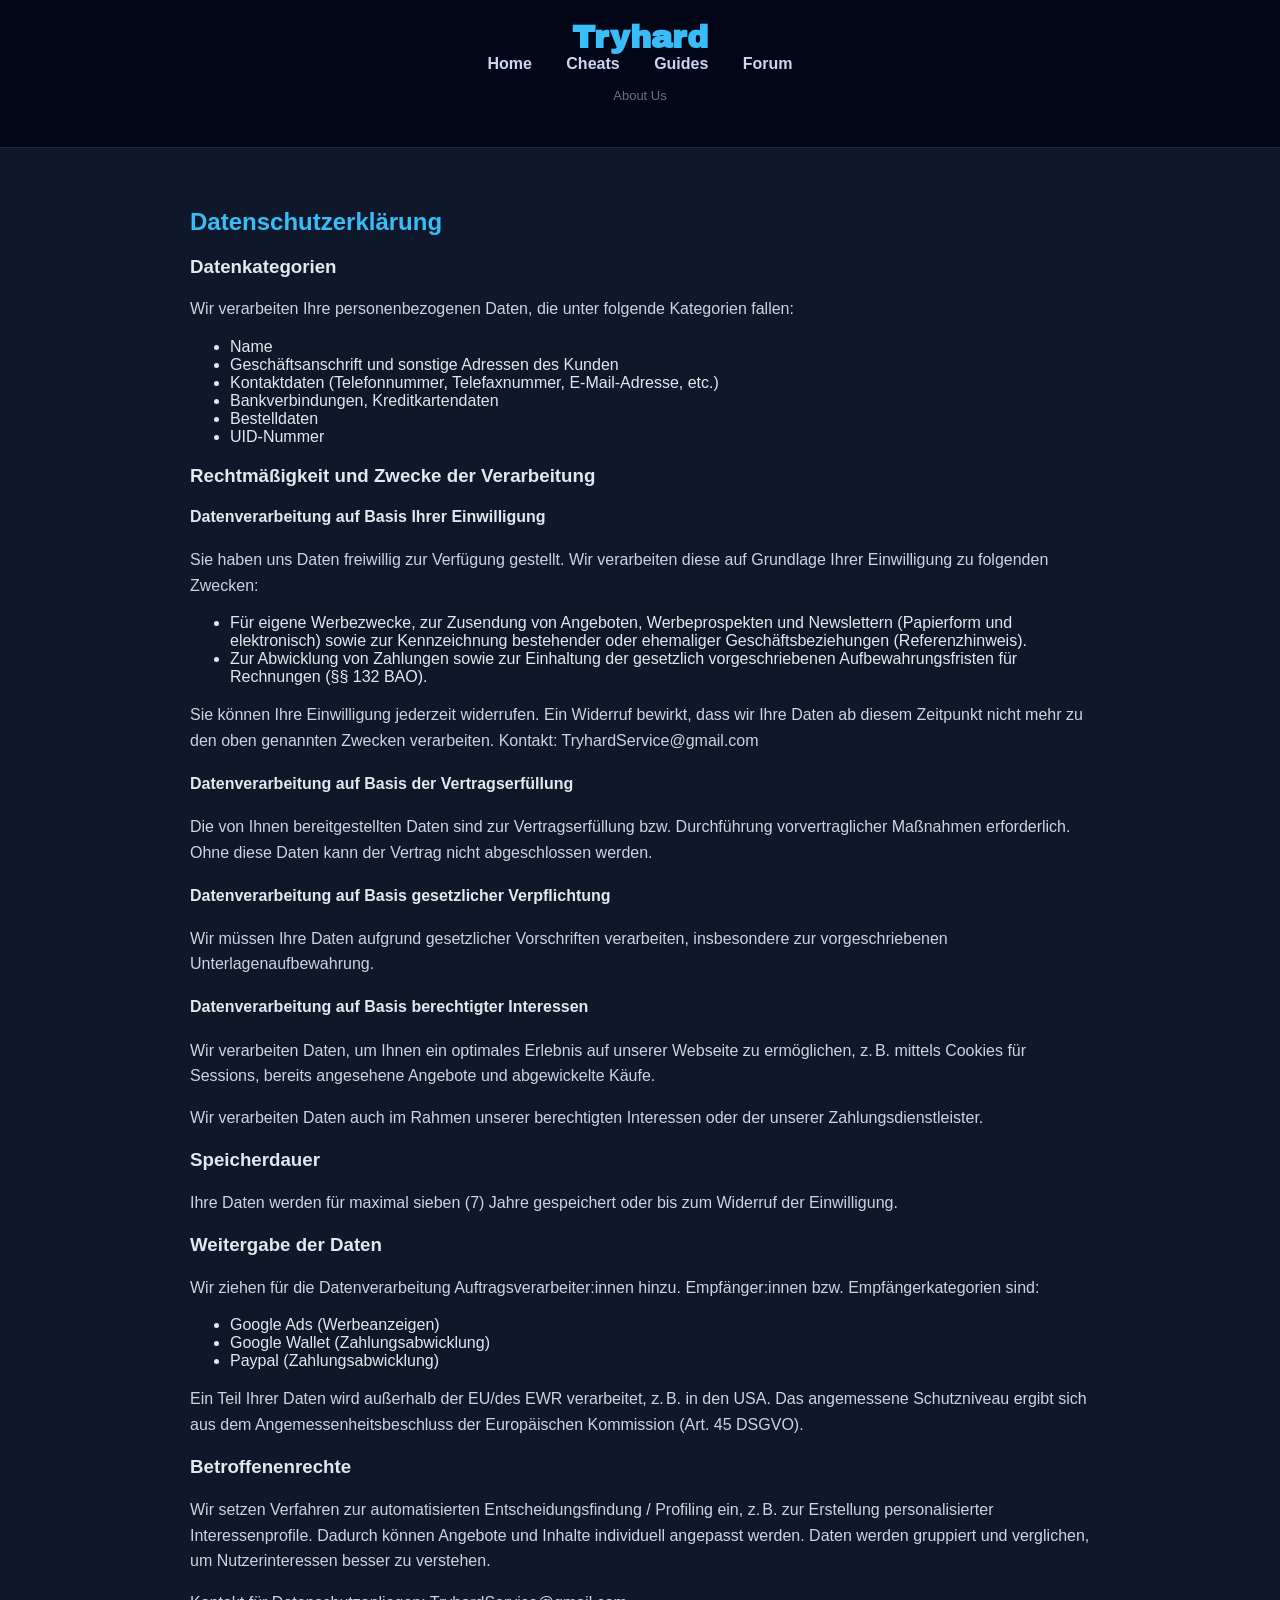
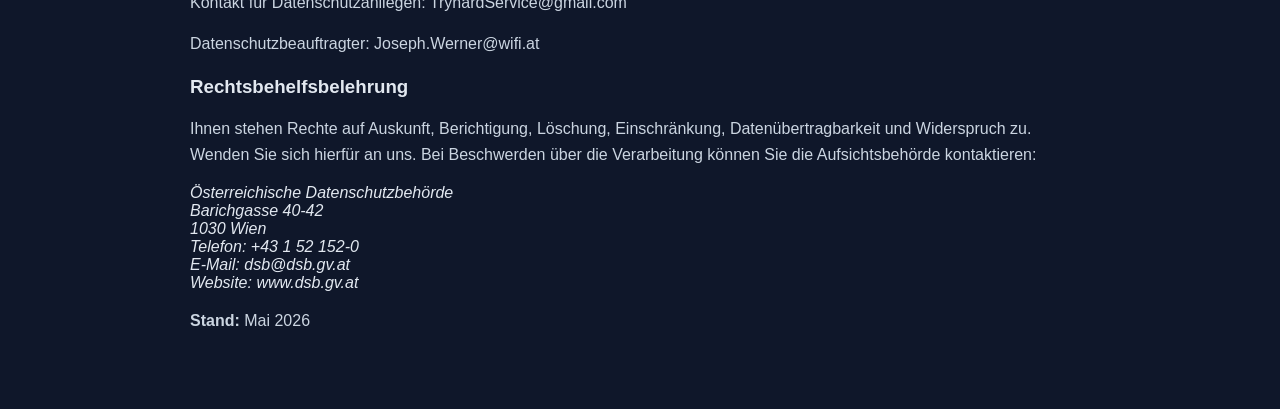
==== about-us.html @ 5f0e2160 "No clue" ====
<!DOCTYPE html>
<html lang="en">
<head>
    <meta charset="UTF-8">
    <meta name="viewport" content="width=device-width, initial-scale=1.0">
    <title>Tryhard - About Us</title>

    <link rel="stylesheet" href="styles.css">
    <link rel="preconnect" href="https://fonts.googleapis.com">
    <link rel="preconnect" href="https://fonts.gstatic.com" crossorigin>
    <link href="https://fonts.googleapis.com/css2?family=Archivo+Black&display=swap" rel="stylesheet">

    <style>
        body {
            background: #0f172a;
            color: #e2e8f0;
            font-family: Arial, sans-serif;
            margin: 0;
        }

        header {
            text-align: center;
            padding: 20px;
            background: #020617;
            border-bottom: 1px solid #1e293b;
        }

        .container {
            max-width: 900px;
            margin: 40px auto;
            padding: 20px;
        }

        .eula-box {
            background: #1e293b;
            padding: 25px;
            border-radius: 12px;
            margin-bottom: 20px;
        }

        h1 {
            color: #38bdf8;
            margin-bottom: 5px;
        }

        h2 {
            color: #38bdf8;
            margin-top: 0;
        }

        .section-title {
            font-weight: bold;
            margin-bottom: 10px;
        }

        p {
            color: #cbd5e1;
            line-height: 1.6;
        }

        .meta {
            font-size: 13px;
            color: #64748b;
            margin-bottom: 20px;
        }

        .divider {
            height: 1px;
            background: #334155;
            margin: 15px 0;
        }

        nav a {
            margin: 0 15px;
            color: #cbd5f5;
            text-decoration: none;
            font-weight: bold;
        }

        nav a:hover {
            color: #38bdf8;
        }

        header h1 {
            font-family: 'Archivo Black', sans-serif;
        }
    </style>
</head>

<body>

<header>
    <h1>Tryhard</h1>
    <nav>
        <a href="index.html">Home</a>
        <a href="#">Cheats</a>
        <a href="#">Guides</a>
        <a href="#">Forum</a>
    </nav>
    <p class="meta">About Us</p>
</header>

<div class="container">
    <h2>Datenschutzerklärung</h2>

    <h3>Datenkategorien</h3>
    <p>Wir verarbeiten Ihre personenbezogenen Daten, die unter folgende Kategorien fallen:</p>
    <ul>
        <li>Name</li>
        <li>Geschäftsanschrift und sonstige Adressen des Kunden</li>
        <li>Kontaktdaten (Telefonnummer, Telefaxnummer, E-Mail-Adresse, etc.)</li>
        <li>Bankverbindungen, Kreditkartendaten</li>
        <li>Bestelldaten</li>
        <li>UID-Nummer</li>
    </ul>

    <h3>Rechtmäßigkeit und Zwecke der Verarbeitung</h3>

    <h4>Datenverarbeitung auf Basis Ihrer Einwilligung</h4>
    <p>Sie haben uns Daten freiwillig zur Verfügung gestellt. Wir verarbeiten diese auf Grundlage Ihrer Einwilligung zu folgenden Zwecken:</p>
    <ul>
        <li>Für eigene Werbezwecke, zur Zusendung von Angeboten, Werbeprospekten und Newslettern (Papierform und elektronisch) sowie zur Kennzeichnung bestehender oder ehemaliger Geschäftsbeziehungen (Referenzhinweis).</li>
        <li>Zur Abwicklung von Zahlungen sowie zur Einhaltung der gesetzlich vorgeschriebenen Aufbewahrungsfristen für Rechnungen (§§ 132 BAO).</li>
    </ul>
    <p>Sie können Ihre Einwilligung jederzeit widerrufen. Ein Widerruf bewirkt, dass wir Ihre Daten ab diesem Zeitpunkt nicht mehr zu den oben genannten Zwecken verarbeiten. Kontakt: <a href="mailto:TryhardService@gmail.com">TryhardService@gmail.com</a></p>

    <h4>Datenverarbeitung auf Basis der Vertragserfüllung</h4>
    <p>Die von Ihnen bereitgestellten Daten sind zur Vertragserfüllung bzw. Durchführung vorvertraglicher Maßnahmen erforderlich. Ohne diese Daten kann der Vertrag nicht abgeschlossen werden.</p>

    <h4>Datenverarbeitung auf Basis gesetzlicher Verpflichtung</h4>
    <p>Wir müssen Ihre Daten aufgrund gesetzlicher Vorschriften verarbeiten, insbesondere zur vorgeschriebenen Unterlagenaufbewahrung.</p>

    <h4>Datenverarbeitung auf Basis berechtigter Interessen</h4>
    <p>Wir verarbeiten Daten, um Ihnen ein optimales Erlebnis auf unserer Webseite zu ermöglichen, z. B. mittels Cookies für Sessions, bereits angesehene Angebote und abgewickelte Käufe.</p>
    <p>Wir verarbeiten Daten auch im Rahmen unserer berechtigten Interessen oder der unserer Zahlungsdienstleister.</p>

    <h3>Speicherdauer</h3>
    <p>Ihre Daten werden für maximal sieben (7) Jahre gespeichert oder bis zum Widerruf der Einwilligung.</p>

    <h3>Weitergabe der Daten</h3>
    <p>Wir ziehen für die Datenverarbeitung Auftragsverarbeiter:innen hinzu. Empfänger:innen bzw. Empfängerkategorien sind:</p>
    <ul>
        <li>Google Ads (Werbeanzeigen)</li>
        <li>Google Wallet (Zahlungsabwicklung)</li>
        <li>Paypal (Zahlungsabwicklung)</li>
    </ul>
    <p>Ein Teil Ihrer Daten wird außerhalb der EU/des EWR verarbeitet, z. B. in den USA. Das angemessene Schutzniveau ergibt sich aus dem Angemessenheitsbeschluss der Europäischen Kommission (Art. 45 DSGVO).</p>

    <h3>Betroffenenrechte</h3>
    <p>Wir setzen Verfahren zur automatisierten Entscheidungsfindung / Profiling ein, z. B. zur Erstellung personalisierter Interessenprofile. Dadurch können Angebote und Inhalte individuell angepasst werden. Daten werden gruppiert und verglichen, um Nutzerinteressen besser zu verstehen.</p>

    <p>Kontakt für Datenschutzanliegen: <a href="mailto:TryhardService@gmail.com">TryhardService@gmail.com</a></p>
    <p>Datenschutzbeauftragter: <a href="mailto:Joseph.Werner@wifi.at">Joseph.Werner@wifi.at</a></p>

    <h3>Rechtsbehelfsbelehrung</h3>
    <p>Ihnen stehen Rechte auf Auskunft, Berichtigung, Löschung, Einschränkung, Datenübertragbarkeit und Widerspruch zu. Wenden Sie sich hierfür an uns. Bei Beschwerden über die Verarbeitung können Sie die Aufsichtsbehörde kontaktieren:</p>
    <address>
        Österreichische Datenschutzbehörde<br>
        Barichgasse 40-42<br>
        1030 Wien<br>
        Telefon: +43 1 52 152-0<br>
        E-Mail: <a href="mailto:dsb@dsb.gv.at">dsb@dsb.gv.at</a><br>
        Website: <a href="http://www.dsb.gv.at/" target="_blank">www.dsb.gv.at</a>
    </address>

    <p><strong>Stand:</strong> Mai 2026</p>
</div>

</body>
</html>
---- styles.css ----
/* Reset some default browser styles */
body {
    margin: 0;
    font-family: Arial, sans-serif;
    background-color: #0f172a;
    color: #e2e8f0;
}

/* Header */
header {
    background: #020617;
    padding: 20px;
    text-align: center;
    border-bottom: 2px solid #1e293b;
}

header h1 {
    font-family: 'Archivo Black', sans-serif;
    margin: 0;
    color: #38bdf8;
}

/* Navigation */
nav a {
    margin: 0 15px;
    color: #cbd5f5;
    text-decoration: none;
    font-weight: bold;
}

nav a:hover {
    color: #38bdf8;
}

/* Hero section */
.hero {
    padding: 60px 20px;
    text-align: center;
    background: linear-gradient(135deg, #020617, #1e293b);
}

/* Sections */
.section {
    padding: 40px 20px;
    max-width: 1000px;
    margin: auto;
}

/* Cards layout */
.cards {
    display: grid;
    grid-template-columns: repeat(auto-fit, minmax(250px, 1fr));
    gap: 20px;
}

/* Individual card */
.card {
    background: #1e293b;
    padding: 20px;
    border-radius: 10px;
    transition: transform 0.2s;
}

/* Card hover effect */
.card:hover {
    transform: translateY(-5px);
}

/* Make full card clickable */
.card-link {
    text-decoration: none;
    color: inherit;
    display: block;
}

/* Remove underline everywhere inside cards */
.card-link,
.card-link * {
    text-decoration: none;
    color: inherit;
}

.card img {
    width: 100%;
    height: 160px;
    border-radius: 10px;
    margin-bottom: 10px;
}
/* Footer */
footer {
    text-align: center;
    padding: 20px;
    background: #020617;
    border-top: 2px solid #1e293b;
    color: #64748b;
}
.blob {
    center;
    width: 80%;
    border-radius: 10px;
    margin-bottom: 10px;
}

.archivo-black-regular {
  font-family: "Archivo Black", sans-serif;
  font-weight: 400;
  font-style: normal;
}

a {
    text-decoration: none;
    color: inherit;
}
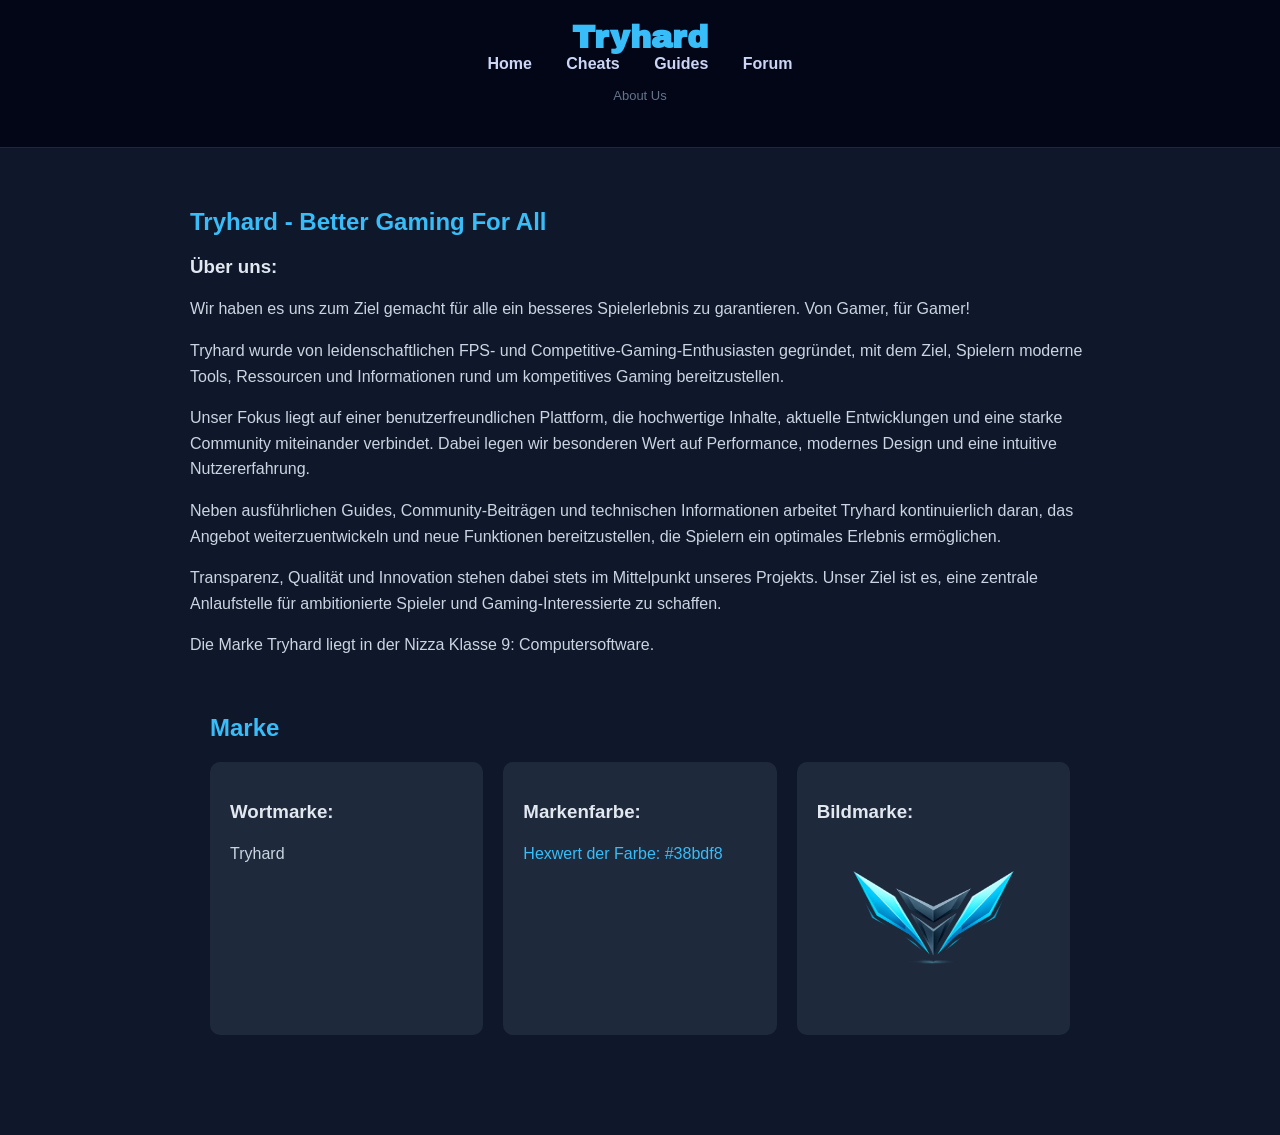
==== commit 1716c799: "Hopefully done" ====
--- a/about-us.html
+++ b/about-us.html
@@ -101,69 +101,62 @@
 </header>
 
 <div class="container">
-    <h2>Datenschutzerklärung</h2>
+    <h2>Tryhard - Better Gaming For All</h2>
 
-    <h3>Datenkategorien</h3>
-    <p>Wir verarbeiten Ihre personenbezogenen Daten, die unter folgende Kategorien fallen:</p>
-    <ul>
-        <li>Name</li>
-        <li>Geschäftsanschrift und sonstige Adressen des Kunden</li>
-        <li>Kontaktdaten (Telefonnummer, Telefaxnummer, E-Mail-Adresse, etc.)</li>
-        <li>Bankverbindungen, Kreditkartendaten</li>
-        <li>Bestelldaten</li>
-        <li>UID-Nummer</li>
-    </ul>
+    <h3>Über uns:</h3>
+    <p>Wir haben es uns zum Ziel gemacht für alle ein besseres Spielerlebnis zu garantieren. Von Gamer, für Gamer!</p>
+    <p>
+        Tryhard wurde von leidenschaftlichen FPS- und Competitive-Gaming-Enthusiasten
+        gegründet, mit dem Ziel, Spielern moderne Tools, Ressourcen und Informationen
+        rund um kompetitives Gaming bereitzustellen.
+    </p>
 
-    <h3>Rechtmäßigkeit und Zwecke der Verarbeitung</h3>
+    <p>
+        Unser Fokus liegt auf einer benutzerfreundlichen Plattform, die hochwertige
+        Inhalte, aktuelle Entwicklungen und eine starke Community miteinander verbindet.
+        Dabei legen wir besonderen Wert auf Performance, modernes Design und eine
+        intuitive Nutzererfahrung.
+    </p>
 
-    <h4>Datenverarbeitung auf Basis Ihrer Einwilligung</h4>
-    <p>Sie haben uns Daten freiwillig zur Verfügung gestellt. Wir verarbeiten diese auf Grundlage Ihrer Einwilligung zu folgenden Zwecken:</p>
-    <ul>
-        <li>Für eigene Werbezwecke, zur Zusendung von Angeboten, Werbeprospekten und Newslettern (Papierform und elektronisch) sowie zur Kennzeichnung bestehender oder ehemaliger Geschäftsbeziehungen (Referenzhinweis).</li>
-        <li>Zur Abwicklung von Zahlungen sowie zur Einhaltung der gesetzlich vorgeschriebenen Aufbewahrungsfristen für Rechnungen (§§ 132 BAO).</li>
-    </ul>
-    <p>Sie können Ihre Einwilligung jederzeit widerrufen. Ein Widerruf bewirkt, dass wir Ihre Daten ab diesem Zeitpunkt nicht mehr zu den oben genannten Zwecken verarbeiten. Kontakt: <a href="mailto:TryhardService@gmail.com">TryhardService@gmail.com</a></p>
+    <p>
+        Neben ausführlichen Guides, Community-Beiträgen und technischen Informationen
+        arbeitet Tryhard kontinuierlich daran, das Angebot weiterzuentwickeln und neue
+        Funktionen bereitzustellen, die Spielern ein optimales Erlebnis ermöglichen.
+    </p>
 
-    <h4>Datenverarbeitung auf Basis der Vertragserfüllung</h4>
-    <p>Die von Ihnen bereitgestellten Daten sind zur Vertragserfüllung bzw. Durchführung vorvertraglicher Maßnahmen erforderlich. Ohne diese Daten kann der Vertrag nicht abgeschlossen werden.</p>
+    <p>
+        Transparenz, Qualität und Innovation stehen dabei stets im Mittelpunkt unseres
+        Projekts. Unser Ziel ist es, eine zentrale Anlaufstelle für ambitionierte
+        Spieler und Gaming-Interessierte zu schaffen.
+    </p>
 
-    <h4>Datenverarbeitung auf Basis gesetzlicher Verpflichtung</h4>
-    <p>Wir müssen Ihre Daten aufgrund gesetzlicher Vorschriften verarbeiten, insbesondere zur vorgeschriebenen Unterlagenaufbewahrung.</p>
+    <p>
+        Die Marke Tryhard liegt in der Nizza Klasse 9: Computersoftware.
+    </p>
 
-    <h4>Datenverarbeitung auf Basis berechtigter Interessen</h4>
-    <p>Wir verarbeiten Daten, um Ihnen ein optimales Erlebnis auf unserer Webseite zu ermöglichen, z. B. mittels Cookies für Sessions, bereits angesehene Angebote und abgewickelte Käufe.</p>
-    <p>Wir verarbeiten Daten auch im Rahmen unserer berechtigten Interessen oder der unserer Zahlungsdienstleister.</p>
+    <section class="section">
+        <h2>Marke</h2>
+        <div class="cards">
+                <div class="card">
+                    <h3>Wortmarke:</h3>
+                    <p>Tryhard</p>
+                </div>
 
-    <h3>Speicherdauer</h3>
-    <p>Ihre Daten werden für maximal sieben (7) Jahre gespeichert oder bis zum Widerruf der Einwilligung.</p>
+            <div class="card">
+                <h3>Markenfarbe:</h3>
+                <p style="color: #38bdf8;">Hexwert der Farbe: #38bdf8</p>
+                <p></p>
+            </div>
 
-    <h3>Weitergabe der Daten</h3>
-    <p>Wir ziehen für die Datenverarbeitung Auftragsverarbeiter:innen hinzu. Empfänger:innen bzw. Empfängerkategorien sind:</p>
-    <ul>
-        <li>Google Ads (Werbeanzeigen)</li>
-        <li>Google Wallet (Zahlungsabwicklung)</li>
-        <li>Paypal (Zahlungsabwicklung)</li>
-    </ul>
-    <p>Ein Teil Ihrer Daten wird außerhalb der EU/des EWR verarbeitet, z. B. in den USA. Das angemessene Schutzniveau ergibt sich aus dem Angemessenheitsbeschluss der Europäischen Kommission (Art. 45 DSGVO).</p>
+            <div class="card">
+                <h3>Bildmarke:</h3>
+                <img src="images/Logo.png" alt="Tryhard Logo">
+            </div>
 
-    <h3>Betroffenenrechte</h3>
-    <p>Wir setzen Verfahren zur automatisierten Entscheidungsfindung / Profiling ein, z. B. zur Erstellung personalisierter Interessenprofile. Dadurch können Angebote und Inhalte individuell angepasst werden. Daten werden gruppiert und verglichen, um Nutzerinteressen besser zu verstehen.</p>
+        </div>
+    </section>
 
-    <p>Kontakt für Datenschutzanliegen: <a href="mailto:TryhardService@gmail.com">TryhardService@gmail.com</a></p>
-    <p>Datenschutzbeauftragter: <a href="mailto:Joseph.Werner@wifi.at">Joseph.Werner@wifi.at</a></p>
 
-    <h3>Rechtsbehelfsbelehrung</h3>
-    <p>Ihnen stehen Rechte auf Auskunft, Berichtigung, Löschung, Einschränkung, Datenübertragbarkeit und Widerspruch zu. Wenden Sie sich hierfür an uns. Bei Beschwerden über die Verarbeitung können Sie die Aufsichtsbehörde kontaktieren:</p>
-    <address>
-        Österreichische Datenschutzbehörde<br>
-        Barichgasse 40-42<br>
-        1030 Wien<br>
-        Telefon: +43 1 52 152-0<br>
-        E-Mail: <a href="mailto:dsb@dsb.gv.at">dsb@dsb.gv.at</a><br>
-        Website: <a href="http://www.dsb.gv.at/" target="_blank">www.dsb.gv.at</a>
-    </address>
-
-    <p><strong>Stand:</strong> Mai 2026</p>
 </div>
 
 </body>
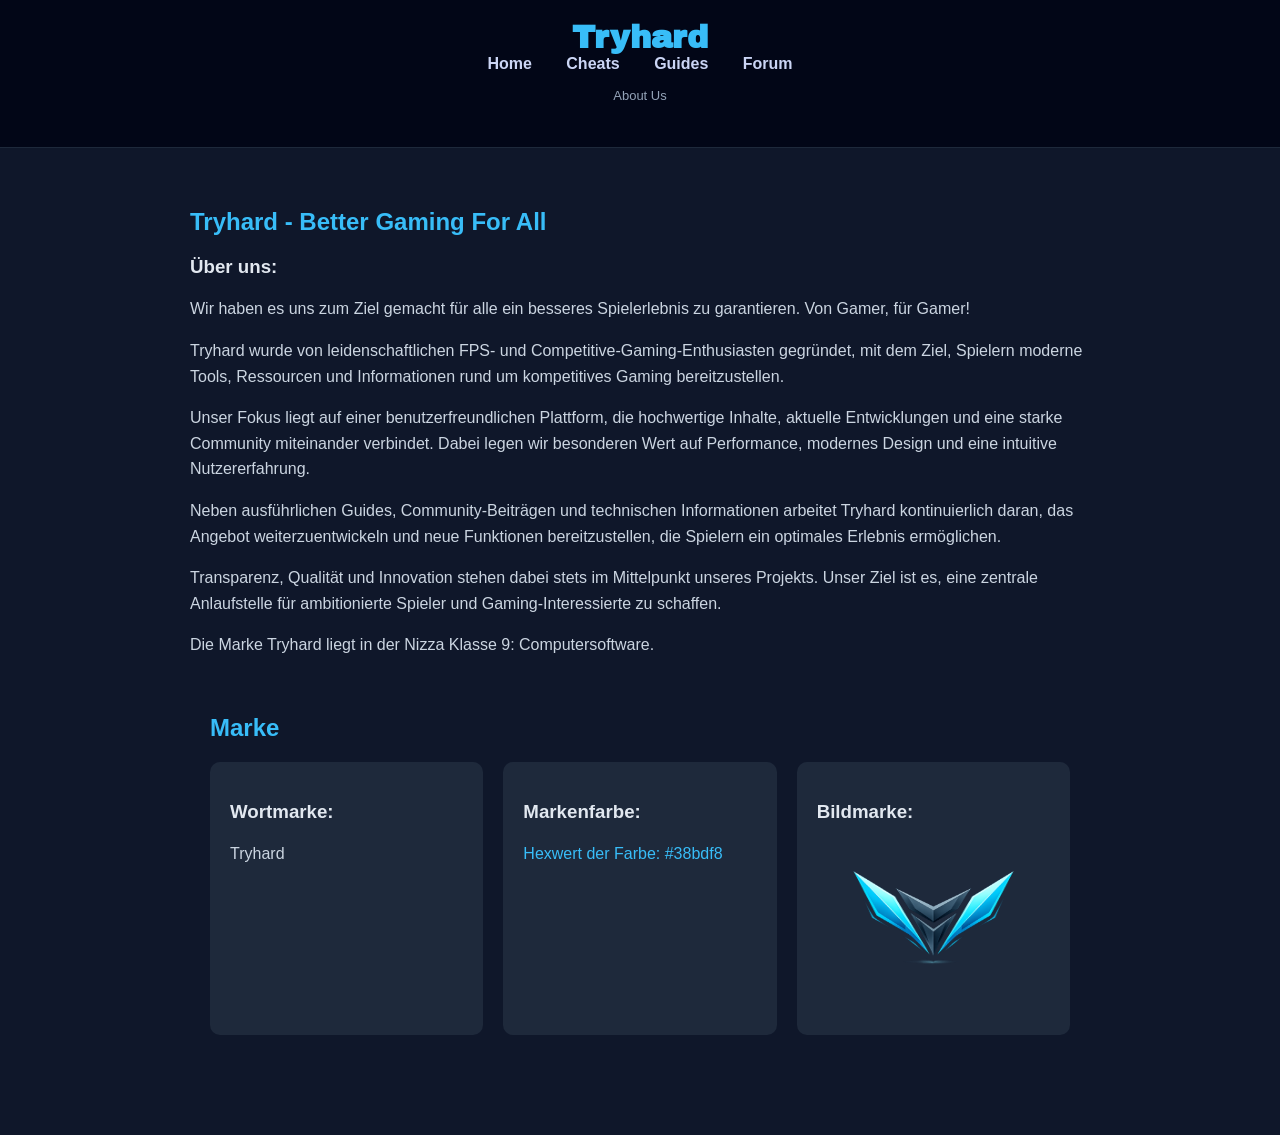
==== commit 024247ae: "Changed Contrast in legal pages" ====
--- a/about-us.html
+++ b/about-us.html
@@ -60,7 +60,7 @@
 
         .meta {
             font-size: 13px;
-            color: #64748b;
+            color: #94a3b8;
             margin-bottom: 20px;
         }
 
--- a/styles.css
+++ b/styles.css
@@ -94,6 +94,27 @@
     border-top: 2px solid #1e293b;
     color: #64748b;
 }
+
+footer p {
+    color: #94a3b8;
+    margin-bottom: 10px;
+}
+
+.footer-links {
+    display: flex;
+    justify-content: center;
+    gap: 10px;
+}
+
+.footer-links a,
+.footer-links span {
+    color: #94a3b8;
+    text-decoration: none;
+}
+
+.footer-links a:hover {
+    color: #38bdf8;
+}
 .blob {
     center;
     width: 80%;
